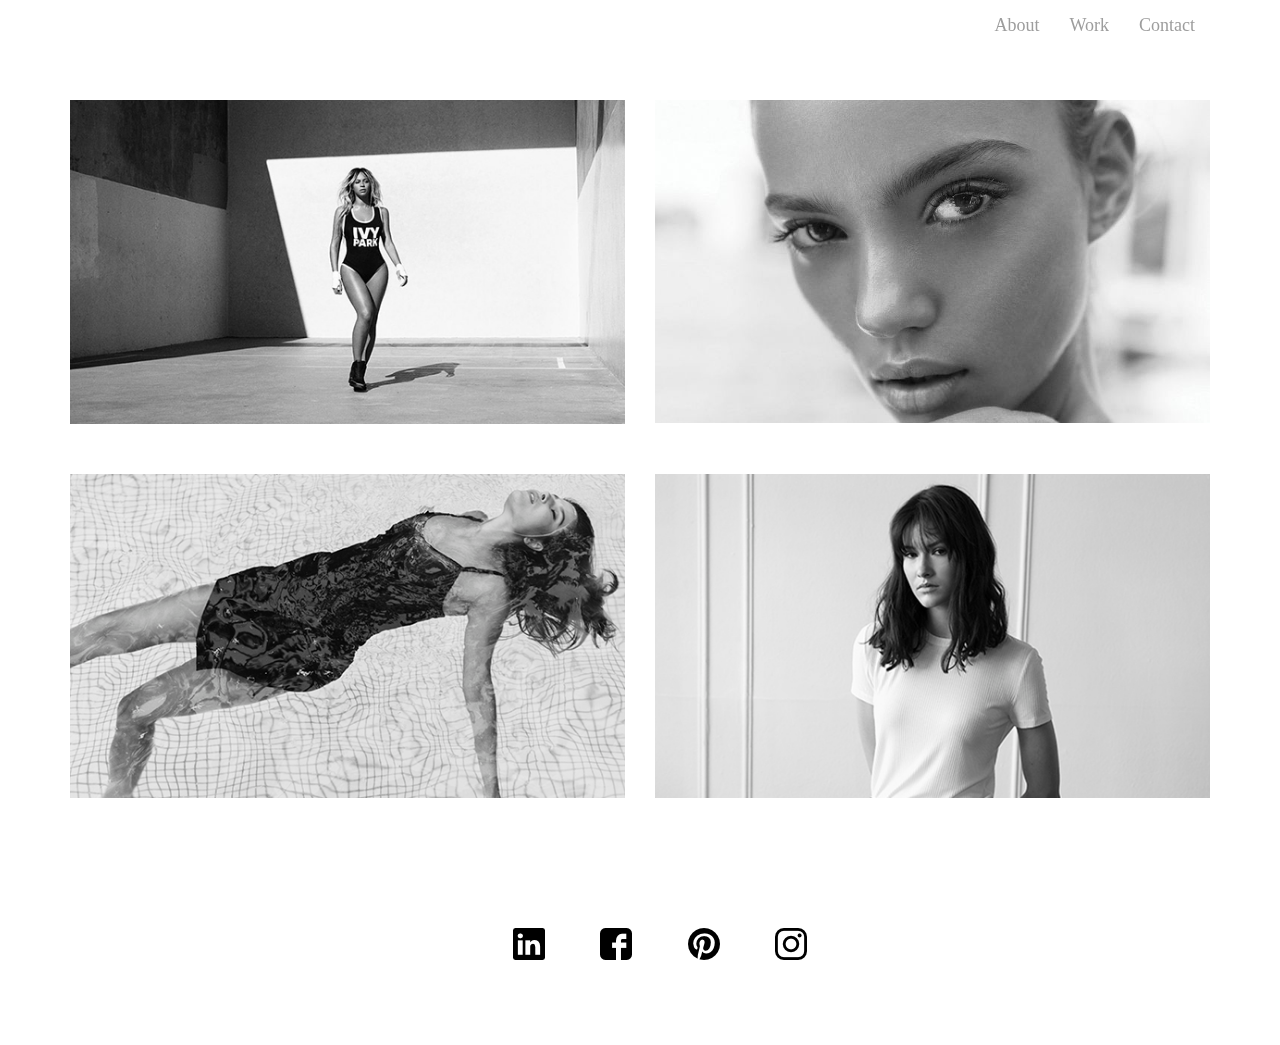
==== page2.html @ 63b122af "Initial website upload" ====
<!DOCTYPE html>

<html>
    <head>
        <meta charset="utf-8">

        <title>Suzannah Eurell</title>

        <meta name="viewport" content="width=device-width, initial-scale=1">

        <link rel="stylesheet" href="css/bootstrap.min.css">

<!--         <link rel="stylesheet" href="css/bootstrap-theme.min.css">
 -->
        <link rel="stylesheet" href="css/main.css">

      
    </head>


    <body>


      <!-- Fixed navbar -->
      <nav class="navbar navbar-inverse navbar-fixed-top">
        <div class="container">
          <div class="navbar-header">
            <button type="button" class="navbar-toggle collapsed" data-toggle="collapse" data-target="#navbar" aria-expanded="false" aria-controls="navbar">
              <span class="sr-only">Toggle navigation</span>
              <span class="icon-bar"></span>
              <span class="icon-bar"></span>
              <span class="icon-bar"></span>
            </button>
          </div>


          <div id="navbar" class="navbar-collapse collapse navbar-right">
            <ul class="nav navbar-nav"
              </li>
              <li><a href="#pic3">About</a></li>
              <li><a href="#pic2">Work</a></li>
              <li><a href="#pic4">Contact</a></li>
            </ul>
          </div><!--/.nav-collapse -->
        </div>
      </nav>


<div class="container">
  <div class="row">
    <div class="col-md-6">
      <div class="img1">
        <img src="images/ivypark.jpg" width= "100%">
        <div class="hovertext">
          <h2>Websites</h2>
        </div>
      </div>
    </div>

<div class="container">
  <div class="row">
    <div class="col-md-6">
      <div class="img1">
        <img src="images/inka.jpg" width= "100%">
        <div class="hovertext">
          <h2>Social Media</h2>
        </div>
      </div>
    </div>
  </div>
</div>

<div class="container">
  <div class="row">
    <div class="col-md-6">
      <div class="img2">
        <img src="images/interval2.jpg" width= "100%">
        <div class="hovertext">
          <h2>Campaigns</h2>
        </div>
      </div>
    </div>

<div class="container">
  <div class="row">
    <div class="col-md-6">
      <div class="img2">
        <img src="images/interval3.jpg" width= "100%">
        <div class="hovertext">
          <h2>Digital Marketing</h2>
        </div>
      </div>
    </div>

  </div>
</div>


    <footer>

        <ul class="social-networks bounce">
            <li><a href="https://www.linkedin.com/in/suzannaheurell/"> <img src="images/linkedin-logo.png"></a></li>
            <li><a href="https://www.facebook.com/suzannah.eurell"> <img src="  images/facebook-logo.png"></a></li>
            <li><a href="https://au.pinterest.com/suzannaheurell/"> <img src="images/pinterest-logo.png"></a></li>
            <li><a href="https://instagram.com/suzannah_eurell"> <img src="images/instagram-logo.png"></a></li>
        </ul>

      </footer>

       <script src="https://ajax.googleapis.com/ajax/libs/jquery/2.2.1/jquery.min.js"></script>

                <script src="js/custom.js"></script>
                <script src="js/bootstrap.min.js"></script>

    </body>
</html>
---- css/main.css ----
/* ==========================================================================
   Author's custom styles
   ========================================================================== */

body {
	font-family: Mark Pro;
	background-color: white;
}

.navbar-inverse {
	background-color: transparent;
	font-size: 18px;
	font-family: Mark Pro;
	text-align: right;
}
.navbar-brand {
	font-size: 22px;
	padding-right: 40px;
}
.navbar-fixed-top {
	border: 0;
}

.main-image {
	width:100%;
	height: 100vh;
	background: url(../images/interval1.jpg) no-repeat top center;
	background-size: cover;
	display: flex;
	flex-direction: column;
	justify-content: center;
	align-items: center;
}

@media (max-width: 890px){
	.main-image{
		background: url(../images/interval1.jpg) no-repeat;
		background-position: left -890px top 0px;

	}
}
@media (max-width: 575px){
	.main-image{
		background: url(../images/interval1.jpg) no-repeat;
		background-position: left -1140px top 0px;
	}
	#abouttext{
		font-size: 18px;
	}
	#suzannah{
		color:white;
	}
	#navbar {
		color: black;
	}


}

.image2 {
	width:100%;
	height: 100vh;
	background: url(../images/mainimage.jpg) no-repeat top center;
	background-size: cover;
	display: flex;
	flex-direction: column;
	justify-content: center;
	align-items: center;
}

.image3 {
	width:100%;
	height: 100vh;
	background: url(../images/image3.jpg) no-repeat top center;
	background-size: cover;
	display: flex;
	flex-direction: column;
	justify-content: center;
	align-items: center;
}

.image3.hovertext {
	position: absolute;
	top: 0;
	left:0;
	text-align: center;
	width: 100%;
	height:100%;
	background-color: white;
	opacity: 0;
	transition: opacity 0.4s;
}

.image3.hovertext:hover {
	opacity: 0.9;
}

.image5 {
	width:100%;
	height: 100vh;
	background: url(../images/image5.jpg) no-repeat top center;
	background-size: cover;
	display: flex;
	flex-direction: column;
	justify-content: center;
	align-items: center;
}

h1 {
	font-size: 30px;
	text-align: center;
}

p {
	text-align: center;
	font-size: 24px;
	color: white;
}

#contact{
	color: black;
}

#work{
	color: white;
}

a{
	color:white;
	text-decoration: none;
}

#about{
	color: white;
}

#abouttext{
	margin-right: 150px;
	margin-left: 150px;
	margin-top: 30px;
	color: white;
}


.grey-bar{
	width: 100%;
	height: 200px;
}

.header-image{
	width:100%;
	height: 100vh;
	background: url(../images/header-image.jpg) no-repeat top center;
	background-size: cover;
	display: flex;
	flex-direction: column;
	justify-content: center;
	align-items: center;
}

.websites {
	text-align: center;
	font-size: 28px;
	padding-top: 50px;
	padding-bottom: 50px;
}
.pwebsites {
	color:black;
	text-align: center;
	font-size: 18px;
	padding-left: 150px;
	padding-right: 150px;
	padding-bottom: 50px;
}

.container1{
	text-align: center;
}

.container2{
	padding-top: 100px;
	text-align: center;
}

.container3{
	padding-top: 100px;
	text-align: center;
}

.ppage2{
	text-align: center;
	font-size: 20px;
	padding-bottom: 50px;
}



/*.bounce {
  0%, 20%, 53%, 80%, 100% {
    transition-timing-function: cubic-bezier(0.215, 0.610, 0.355, 1.000);
    transform: translate3d(0,0,0);
}

  40% {
    transition-timing-function: cubic-bezier(0.755, 0.050, 0.855, 0.060);
    transform: translate3d(0, -6px, 0);
  }

  70% {
    transition-timing-function: cubic-bezier(0.755, 0.050, 0.855, 0.060);
    transform: translate3d(0, -4px, 0);
  }

  90% {
    transform: translate3d(0,-2px,0);
  }
}*/

footer {
	text-align: center;
	background-color: white;
}

footer ul li {
  padding-top: 30px;
  display: inline-block;
  list-style: none;
  margin: 0 26px 75px;
}



html {
  box-sizing: border-box;
}
*, *:before, *:after {
  box-sizing: inherit;
}

form {
 width:90%;
  max-width:300px;
  margin:15px auto;
}

input, textarea {
  width:100%;
  margin-bottom:10px;
  border-radius:3px;
  border:solid 1px #ccc;
  padding:4px 7px;
}

#eml, #tel {
  width:49%;
}
#tel {
  float:right;
}
.form-submit {
  width: 120px;
  float:left;
/*  margin-left:15px;
*/  border-radius:3px;
  border:solid 1px #ccc;
  padding:4px 7px;
}
.form-submit:hover {
  background-color:white;
}

.img1{
	position: relative;
	padding-top: 100px;
}

.img1 .hovertext {
	position: absolute;
	top: 0;
	left:0;
	text-align: center;
	width: 100%;
	height:100%;
	background-color: white;
	opacity: 0;
	transition: opacity 0.4s;
}

.img1 .hovertext:hover {
	opacity: 0.9;
}

.img1 h2{
	position:absolute;
	top:50%;
	left:0;
	margin-top: -15px;
	width: 100%
}
.img2{
	position: relative;
	padding-top: 50px;
	padding-bottom: 100px;
}

.img2 .hovertext {
	position: absolute;
	top: 0;
	left:0;
	text-align: center;
	width: 100%;
	height:100%;
	background-color: white;
	opacity: 0;
	transition: opacity 0.4s;
}

.img2 .hovertext:hover {
	opacity: 0.9;
}

.img2 h2{
	position:absolute;
	top:50%;
	left:0;
	margin-top: -15px;
	width: 100%
}





/*==========  Mobile First Method  ==========*/

/* Custom, iPhone Retina */ 
@media only screen and (min-width : 320px) {
    
}

/* Extra Small Devices, Phones */ 
@media only screen and (min-width : 480px) {

}

/* Small Devices, Tablets */
@media only screen and (min-width : 768px) {

}

/* Medium Devices, Desktops */
@media only screen and (min-width : 992px) {

}

/* Large Devices, Wide Screens */
@media only screen and (min-width : 1200px) {

}



/*==========  Non-Mobile First Method  ==========*/

/* Large Devices, Wide Screens */
@media only screen and (max-width : 1200px) {
	body{
	}

}

/* Medium Devices, Desktops */
@media only screen and (max-width : 992px) {

}

/* Small Devices, Tablets */
@media only screen and (max-width : 768px) {
	img{
	margin:15px 0;

}
	
}

/* Extra Small Devices, Phones */ 
@media only screen and (max-width : 480px) {

}

/* Custom, iPhone Retina */ 
@media only screen and (max-width : 320px) {
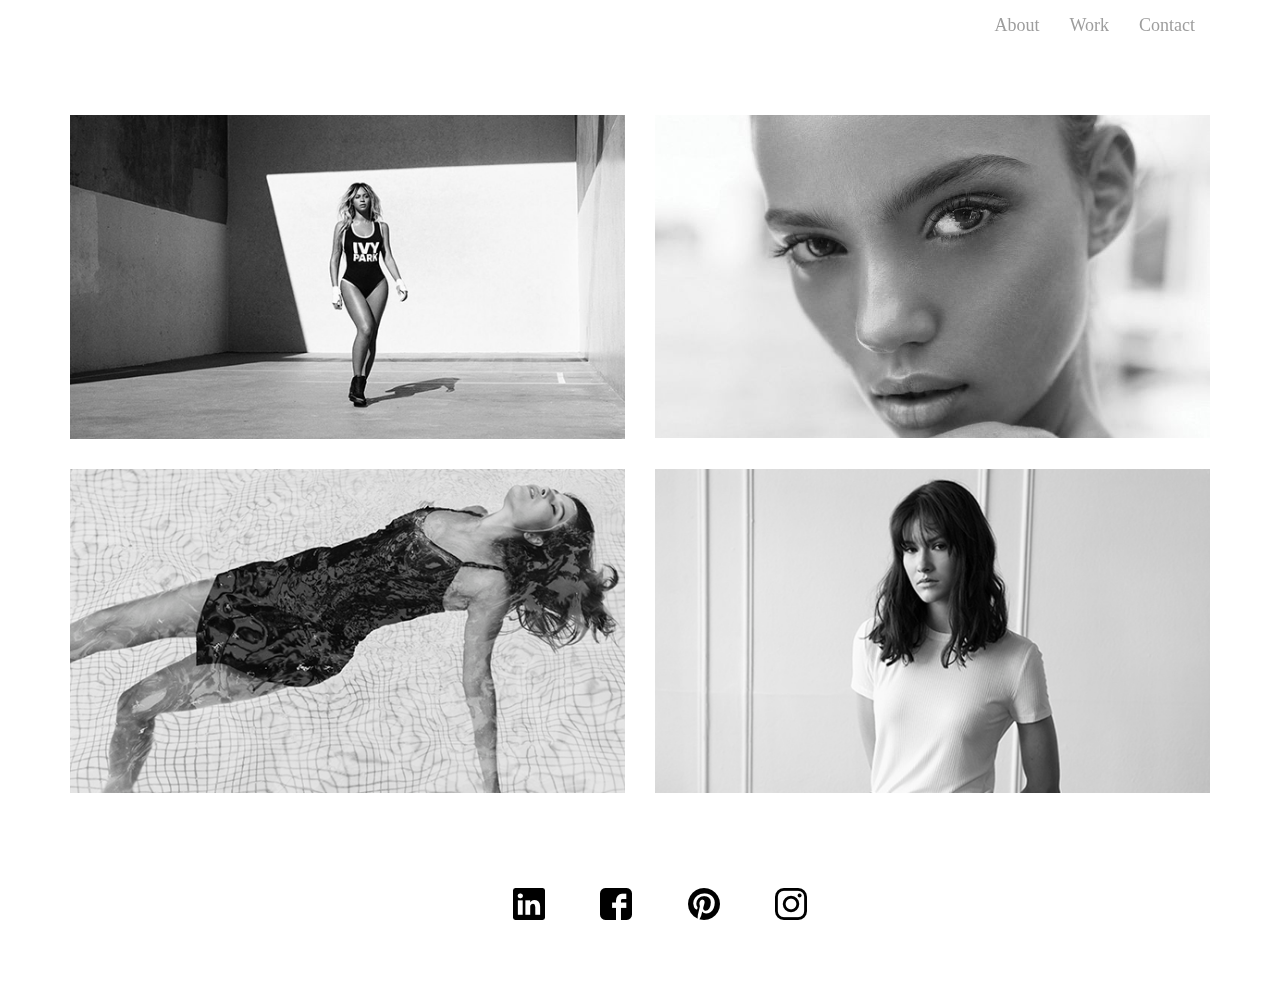
==== commit 16120ab1: "1" ====
--- a/page2.html
+++ b/page2.html
@@ -35,57 +35,50 @@
 
 
           <div id="navbar" class="navbar-collapse collapse navbar-right">
-            <ul class="nav navbar-nav"
-              </li>
-              <li><a href="#pic3">About</a></li>
+            <ul class="nav navbar-nav">
+              <li><a href="index.html">About</a></li>
               <li><a href="#pic2">Work</a></li>
-              <li><a href="#pic4">Contact</a></li>
+              <li><a href="index.html">Contact</a></li>
             </ul>
           </div><!--/.nav-collapse -->
         </div>
       </nav>
 
 
-<div class="container">
+<div class="container allimgs">
   <div class="row">
     <div class="col-md-6">
       <div class="img1">
-        <img src="images/ivypark.jpg" width= "100%">
+        <img src="images/ivypark.jpg" width= "100%" alt="Ivy Park">
         <div class="hovertext">
           <h2>Websites</h2>
         </div>
       </div>
     </div>
 
-<div class="container">
-  <div class="row">
     <div class="col-md-6">
       <div class="img1">
-        <img src="images/inka.jpg" width= "100%">
-        <div class="hovertext">
+        <img src="images/inka.jpg" width= "100%" alt="inka">
+          <div class="hovertext">
           <h2>Social Media</h2>
         </div>
       </div>
     </div>
   </div>
-</div>
 
-<div class="container">
   <div class="row">
     <div class="col-md-6">
       <div class="img2">
-        <img src="images/interval2.jpg" width= "100%">
-        <div class="hovertext">
+        <img src="images/interval2.jpg" width= "100%" alt="interval">
+          <div class="hovertext">
           <h2>Campaigns</h2>
         </div>
       </div>
     </div>
 
-<div class="container">
-  <div class="row">
     <div class="col-md-6">
       <div class="img2">
-        <img src="images/interval3.jpg" width= "100%">
+        <img src="images/interval3.jpg" width= "100%" alt="interval 2">
         <div class="hovertext">
           <h2>Digital Marketing</h2>
         </div>
@@ -99,10 +92,10 @@
     <footer>
 
         <ul class="social-networks bounce">
-            <li><a href="https://www.linkedin.com/in/suzannaheurell/"> <img src="images/linkedin-logo.png"></a></li>
-            <li><a href="https://www.facebook.com/suzannah.eurell"> <img src="  images/facebook-logo.png"></a></li>
-            <li><a href="https://au.pinterest.com/suzannaheurell/"> <img src="images/pinterest-logo.png"></a></li>
-            <li><a href="https://instagram.com/suzannah_eurell"> <img src="images/instagram-logo.png"></a></li>
+             <li><a href="https://www.linkedin.com/in/suzannaheurell/"> <img src="images/linkedin-logo.png" alt="linkedin"></a></li>
+            <li><a href="https://www.facebook.com/suzannah.eurell"> <img src="  images/facebook-logo.png" alt="facebook"></a></li>
+            <li><a href="https://au.pinterest.com/suzannaheurell/"> <img src="images/pinterest-logo.png" alt="pinterest"></a></li>
+            <li><a href="https://instagram.com/suzannah_eurell"> <img src="images/instagram-logo.png" alt="instagram"></a></li>
         </ul>
 
       </footer>
--- a/css/main.css
+++ b/css/main.css
@@ -55,9 +55,8 @@
 	#navbar {
 		color: black;
 	}
-
-
-}
+}
+
 
 .image2 {
 	width:100%;
@@ -81,21 +80,6 @@
 	align-items: center;
 }
 
-.image3.hovertext {
-	position: absolute;
-	top: 0;
-	left:0;
-	text-align: center;
-	width: 100%;
-	height:100%;
-	background-color: white;
-	opacity: 0;
-	transition: opacity 0.4s;
-}
-
-.image3.hovertext:hover {
-	opacity: 0.9;
-}
 
 .image5 {
 	width:100%;
@@ -195,28 +179,6 @@
 	padding-bottom: 50px;
 }
 
-
-
-/*.bounce {
-  0%, 20%, 53%, 80%, 100% {
-    transition-timing-function: cubic-bezier(0.215, 0.610, 0.355, 1.000);
-    transform: translate3d(0,0,0);
-}
-
-  40% {
-    transition-timing-function: cubic-bezier(0.755, 0.050, 0.855, 0.060);
-    transform: translate3d(0, -6px, 0);
-  }
-
-  70% {
-    transition-timing-function: cubic-bezier(0.755, 0.050, 0.855, 0.060);
-    transform: translate3d(0, -4px, 0);
-  }
-
-  90% {
-    transform: translate3d(0,-2px,0);
-  }
-}*/
 
 footer {
 	text-align: center;
@@ -271,9 +233,10 @@
   background-color:white;
 }
 
-.img1{
+.allimgs{
 	position: relative;
-	padding-top: 100px;
+	margin-top: 100px;
+	padding-bottom: 50px;
 }
 
 .img1 .hovertext {
@@ -299,10 +262,10 @@
 	margin-top: -15px;
 	width: 100%
 }
-.img2{
+.img2, .img1{
 	position: relative;
-	padding-top: 50px;
-	padding-bottom: 100px;
+	padding-top: 15px;
+	padding-bottom: 15px;
 }
 
 .img2 .hovertext {
@@ -332,7 +295,6 @@
 
 
 
-
 /*==========  Mobile First Method  ==========*/
 
 /* Custom, iPhone Retina */ 
@@ -343,7 +305,6 @@
 /* Extra Small Devices, Phones */ 
 @media only screen and (min-width : 480px) {
 
-}
 
 /* Small Devices, Tablets */
 @media only screen and (min-width : 768px) {
@@ -383,11 +344,32 @@
 
 }
 	
+
 }
 
 /* Extra Small Devices, Phones */ 
 @media only screen and (max-width : 480px) {
-
+.pwebsites {
+	color:black;
+	text-align: center;
+	font-size: 18px;
+	padding-bottom: 50px;
+}
+.container1{
+	text-align: center;
+	padding-left: 5px;
+	padding-right: 5px;
+}
+
+.container2{
+	padding-top: 20px;
+	text-align: center;
+}
+
+.container3{
+	padding-top: 20px;
+	text-align: center;
+}
 }
 
 /* Custom, iPhone Retina */ 
